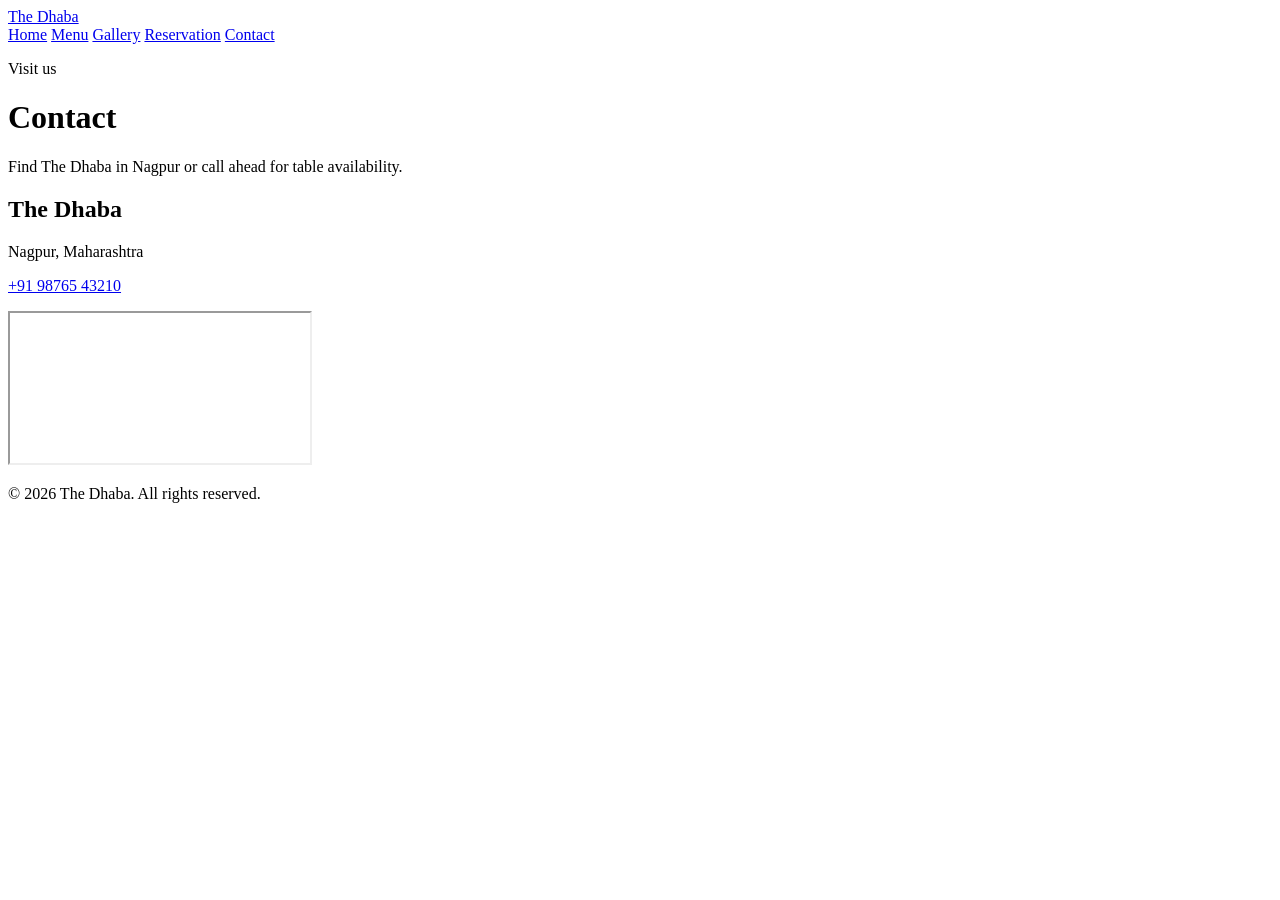
==== contact.html @ 705d6630 "Add files via upload" ====
<!DOCTYPE html>
<html lang="en">
<head>
  <meta charset="UTF-8">
  <meta name="viewport" content="width=device-width, initial-scale=1.0">
  <meta name="description" content="Contact The Dhaba for location, phone number, and table information.">
  <title>Contact | The Dhaba</title>
  <link rel="stylesheet" href="css/style.css">
</head>
<body>
  <div class="site-header">
    <div class="nav-wrapper">
      <a class="brand" href="index.html">The Dhaba</a>
      <div class="site-nav">
        <a href="index.html">Home</a>
        <a href="menu.html">Menu</a>
        <a href="gallery.html">Gallery</a>
        <a href="reservation.html">Reservation</a>
        <a class="active" href="contact.html">Contact</a>
      </div>
    </div>
  </div>

  <div class="page-main">
    <div class="page-heading">
      <div class="container">
        <p class="eyebrow">Visit us</p>
        <h1>Contact</h1>
        <p>Find The Dhaba in Nagpur or call ahead for table availability.</p>
      </div>
    </div>

    <div class="section">
      <div class="container contact-layout">
        <div class="contact-details">
          <h2>The Dhaba</h2>
          <p>Nagpur, Maharashtra</p>
          <p><a href="tel:+919876543210">+91 98765 43210</a></p>
        </div>

        <iframe
          class="map"
          title="Map showing Nagpur, Maharashtra"
          src="https://maps.google.com/maps?q=Nagpur&t=&z=13&ie=UTF8&iwloc=&output=embed"
          loading="lazy"
          referrerpolicy="no-referrer-when-downgrade">
        </iframe>
      </div>
    </div>
  </div>

  <div class="site-footer">
    <p>&copy; 2026 The Dhaba. All rights reserved.</p>
  </div>
</body>
</html>
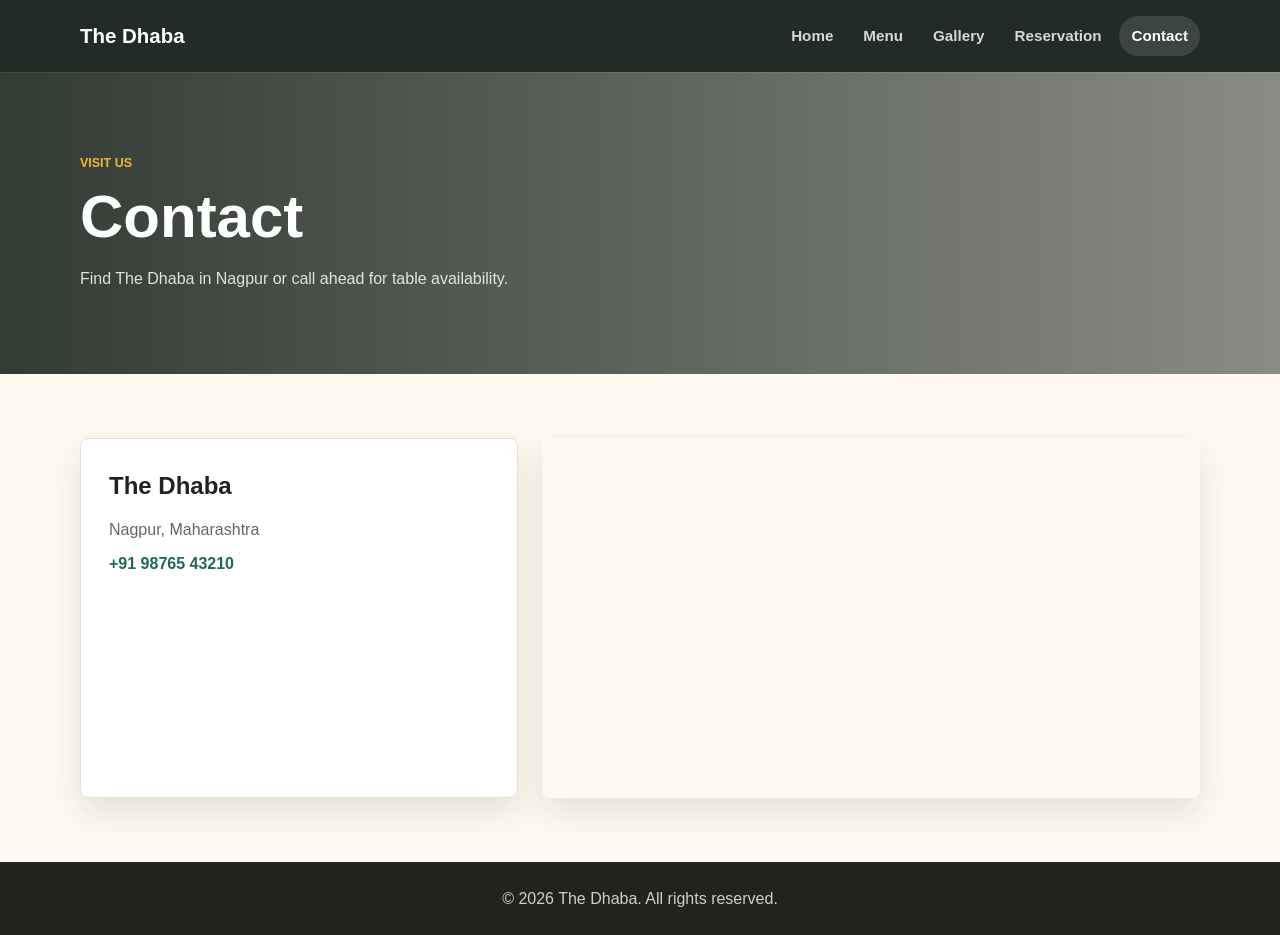
==== commit 93c1abd5: "Update contact.html" ====
--- a/contact.html
+++ b/contact.html
@@ -5,7 +5,7 @@
   <meta name="viewport" content="width=device-width, initial-scale=1.0">
   <meta name="description" content="Contact The Dhaba for location, phone number, and table information.">
   <title>Contact | The Dhaba</title>
-  <link rel="stylesheet" href="css/style.css">
+  <link rel="stylesheet" href="style.css">
 </head>
 <body>
   <div class="site-header">
--- a/style.css
+++ b/style.css
@@ -0,0 +1,463 @@
+:root {
+  --color-ink: #22231f;
+  --color-muted: #62685f;
+  --color-paper: #fffaf0;
+  --color-surface: #ffffff;
+  --color-border: #e8dfcf;
+  --color-primary: #1f6b4f;
+  --color-primary-dark: #164d39;
+  --color-accent: #c4472d;
+  --color-warm: #f1b739;
+  --shadow-soft: 0 14px 34px rgba(31, 44, 34, 0.12);
+  --radius: 8px;
+  --max-width: 1120px;
+}
+
+* {
+  box-sizing: border-box;
+}
+
+body {
+  margin: 0;
+  background: var(--color-paper);
+  color: var(--color-ink);
+  font-family: Arial, Helvetica, sans-serif;
+  font-size: 16px;
+  line-height: 1.6;
+}
+
+img {
+  display: block;
+  max-width: 100%;
+}
+
+a {
+  color: inherit;
+}
+
+.site-header {
+  position: sticky;
+  top: 0;
+  z-index: 10;
+  background: rgba(27, 37, 31, 0.97);
+  color: #ffffff;
+  box-shadow: 0 1px 0 rgba(255, 255, 255, 0.08);
+}
+
+.nav-wrapper {
+  width: min(100% - 32px, var(--max-width));
+  margin: 0 auto;
+  min-height: 72px;
+  display: flex;
+  align-items: center;
+  justify-content: space-between;
+  gap: 24px;
+}
+
+.brand {
+  color: #ffffff;
+  font-size: 1.28rem;
+  font-weight: 800;
+  letter-spacing: 0;
+  text-decoration: none;
+  white-space: nowrap;
+}
+
+.site-nav {
+  display: flex;
+  align-items: center;
+  justify-content: flex-end;
+  gap: 6px;
+  flex-wrap: wrap;
+}
+
+.site-nav a {
+  border-radius: 999px;
+  color: rgba(255, 255, 255, 0.82);
+  font-size: 0.95rem;
+  font-weight: 700;
+  padding: 8px 12px;
+  text-decoration: none;
+  transition: background-color 180ms ease, color 180ms ease;
+}
+
+.site-nav a:hover,
+.site-nav a.active {
+  background: rgba(255, 255, 255, 0.12);
+  color: #ffffff;
+}
+
+.hero {
+  min-height: min(720px, calc(100vh - 72px));
+  display: grid;
+  align-items: end;
+  background:
+    linear-gradient(90deg, rgba(22, 34, 26, 0.9), rgba(22, 34, 26, 0.34)),
+    url("../images/hero.jpg") center / cover no-repeat;
+  color: #ffffff;
+  padding: 112px 0 72px;
+}
+
+.hero-content {
+  width: min(100% - 32px, var(--max-width));
+  margin: 0 auto;
+  max-width: 720px;
+}
+
+.hero h1,
+.page-heading h1,
+.section-heading h2 {
+  margin: 0;
+  line-height: 1.1;
+}
+
+.hero h1 {
+  max-width: 680px;
+  font-size: 4.75rem;
+}
+
+.hero p {
+  max-width: 620px;
+  margin: 18px 0 0;
+  color: rgba(255, 255, 255, 0.88);
+  font-size: 1.15rem;
+}
+
+.eyebrow {
+  margin: 0 0 10px;
+  color: var(--color-warm);
+  font-size: 0.78rem;
+  font-weight: 800;
+  letter-spacing: 0;
+  text-transform: uppercase;
+}
+
+.hero-actions {
+  display: flex;
+  flex-wrap: wrap;
+  gap: 12px;
+  margin-top: 28px;
+}
+
+.button {
+  appearance: none;
+  border: 1px solid transparent;
+  border-radius: var(--radius);
+  cursor: pointer;
+  display: inline-flex;
+  align-items: center;
+  justify-content: center;
+  min-height: 46px;
+  padding: 11px 18px;
+  font: inherit;
+  font-weight: 800;
+  text-decoration: none;
+  transition: background-color 180ms ease, border-color 180ms ease, transform 180ms ease;
+}
+
+.button:hover {
+  transform: translateY(-1px);
+}
+
+.button-primary {
+  background: var(--color-primary);
+  color: #ffffff;
+}
+
+.button-primary:hover {
+  background: var(--color-primary-dark);
+}
+
+.button-secondary {
+  border-color: rgba(255, 255, 255, 0.72);
+  color: #ffffff;
+}
+
+.button-secondary:hover {
+  background: rgba(255, 255, 255, 0.14);
+}
+
+.page-main {
+  min-height: calc(100vh - 150px);
+}
+
+.page-heading {
+  background:
+    linear-gradient(90deg, rgba(28, 38, 32, 0.9), rgba(28, 38, 32, 0.52)),
+    url("../images/restaurant.jpg") center / cover no-repeat;
+  color: #ffffff;
+  padding: 82px 0;
+}
+
+.page-heading p:not(.eyebrow) {
+  max-width: 680px;
+  margin: 16px 0 0;
+  color: rgba(255, 255, 255, 0.84);
+}
+
+.page-heading h1 {
+  font-size: 3.75rem;
+}
+
+.section {
+  padding: 64px 0;
+}
+
+.container {
+  width: min(100% - 32px, var(--max-width));
+  margin: 0 auto;
+}
+
+.container.narrow {
+  max-width: 820px;
+}
+
+.section-heading {
+  margin-bottom: 28px;
+}
+
+.section-heading h2 {
+  font-size: 2.4rem;
+}
+
+.card-grid,
+.gallery-grid {
+  display: grid;
+  grid-template-columns: repeat(3, minmax(0, 1fr));
+  gap: 24px;
+}
+
+.dish-card,
+.gallery-item,
+.reservation-form,
+.menu-table-wrapper,
+.contact-details {
+  border: 1px solid var(--color-border);
+  border-radius: var(--radius);
+  background: var(--color-surface);
+  box-shadow: var(--shadow-soft);
+}
+
+.dish-card {
+  overflow: hidden;
+}
+
+.dish-card img,
+.gallery-grid img {
+  width: 100%;
+  aspect-ratio: 4 / 3;
+  object-fit: cover;
+}
+
+.card-body {
+  padding: 20px;
+}
+
+.card-body h3 {
+  margin: 0 0 8px;
+  font-size: 1.25rem;
+}
+
+.card-body p {
+  margin: 0;
+  color: var(--color-muted);
+}
+
+.menu-table-wrapper {
+  overflow-x: auto;
+}
+
+.menu-table {
+  width: 100%;
+  min-width: 620px;
+  border-collapse: collapse;
+}
+
+.menu-table th,
+.menu-table td {
+  border-bottom: 1px solid var(--color-border);
+  padding: 16px 18px;
+  text-align: left;
+}
+
+.menu-table th {
+  background: #f4f1e7;
+  color: var(--color-primary-dark);
+  font-size: 0.78rem;
+  letter-spacing: 0;
+  text-transform: uppercase;
+}
+
+.menu-table tr:last-child td {
+  border-bottom: 0;
+}
+
+.gallery-item {
+  margin: 0;
+  overflow: hidden;
+}
+
+.gallery-caption {
+  margin: 0;
+  padding: 14px 16px;
+  color: var(--color-muted);
+  font-weight: 800;
+}
+
+.reservation-form {
+  padding: 28px;
+}
+
+.form-grid {
+  display: grid;
+  grid-template-columns: repeat(2, minmax(0, 1fr));
+  gap: 18px;
+}
+
+.reservation-form label {
+  display: grid;
+  gap: 8px;
+  color: var(--color-primary-dark);
+  font-weight: 800;
+}
+
+.reservation-form input,
+.reservation-form textarea {
+  width: 100%;
+  border: 1px solid var(--color-border);
+  border-radius: var(--radius);
+  color: var(--color-ink);
+  font: inherit;
+  padding: 12px 14px;
+}
+
+.reservation-form textarea {
+  margin: 18px 0 22px;
+  resize: vertical;
+}
+
+.contact-layout {
+  display: grid;
+  grid-template-columns: minmax(260px, 0.8fr) minmax(0, 1.2fr);
+  gap: 24px;
+  align-items: stretch;
+}
+
+.contact-details {
+  padding: 28px;
+}
+
+.contact-details h2 {
+  margin: 0 0 12px;
+  font-size: 1.5rem;
+}
+
+.contact-details p {
+  margin: 8px 0;
+  color: var(--color-muted);
+}
+
+.contact-details a {
+  color: var(--color-primary);
+  font-weight: 800;
+  text-decoration: none;
+}
+
+.map {
+  width: 100%;
+  min-height: 360px;
+  border: 0;
+  border-radius: var(--radius);
+  box-shadow: var(--shadow-soft);
+}
+
+.site-footer {
+  background: var(--color-ink);
+  color: rgba(255, 255, 255, 0.78);
+  padding: 24px 16px;
+  text-align: center;
+}
+
+.site-footer p {
+  margin: 0;
+}
+
+@media (max-width: 820px) {
+  .nav-wrapper {
+    align-items: flex-start;
+    flex-direction: column;
+    gap: 12px;
+    padding: 16px 0;
+  }
+
+  .site-nav {
+    justify-content: flex-start;
+  }
+
+  .hero {
+    min-height: 620px;
+    padding: 96px 0 56px;
+  }
+
+  .hero h1 {
+    font-size: 3.2rem;
+  }
+
+  .page-heading h1 {
+    font-size: 2.6rem;
+  }
+
+  .section-heading h2 {
+    font-size: 2rem;
+  }
+
+  .card-grid,
+  .gallery-grid,
+  .contact-layout {
+    grid-template-columns: 1fr;
+  }
+}
+
+@media (max-width: 560px) {
+  body {
+    font-size: 15px;
+  }
+
+  .site-nav {
+    gap: 4px;
+  }
+
+  .site-nav a {
+    padding: 7px 9px;
+  }
+
+  .hero-actions,
+  .button {
+    width: 100%;
+  }
+
+  .page-heading,
+  .section {
+    padding: 48px 0;
+  }
+
+  .hero h1 {
+    font-size: 2.45rem;
+  }
+
+  .page-heading h1 {
+    font-size: 2.1rem;
+  }
+
+  .section-heading h2 {
+    font-size: 1.8rem;
+  }
+
+  .form-grid {
+    grid-template-columns: 1fr;
+  }
+
+  .reservation-form {
+    padding: 20px;
+  }
+}
